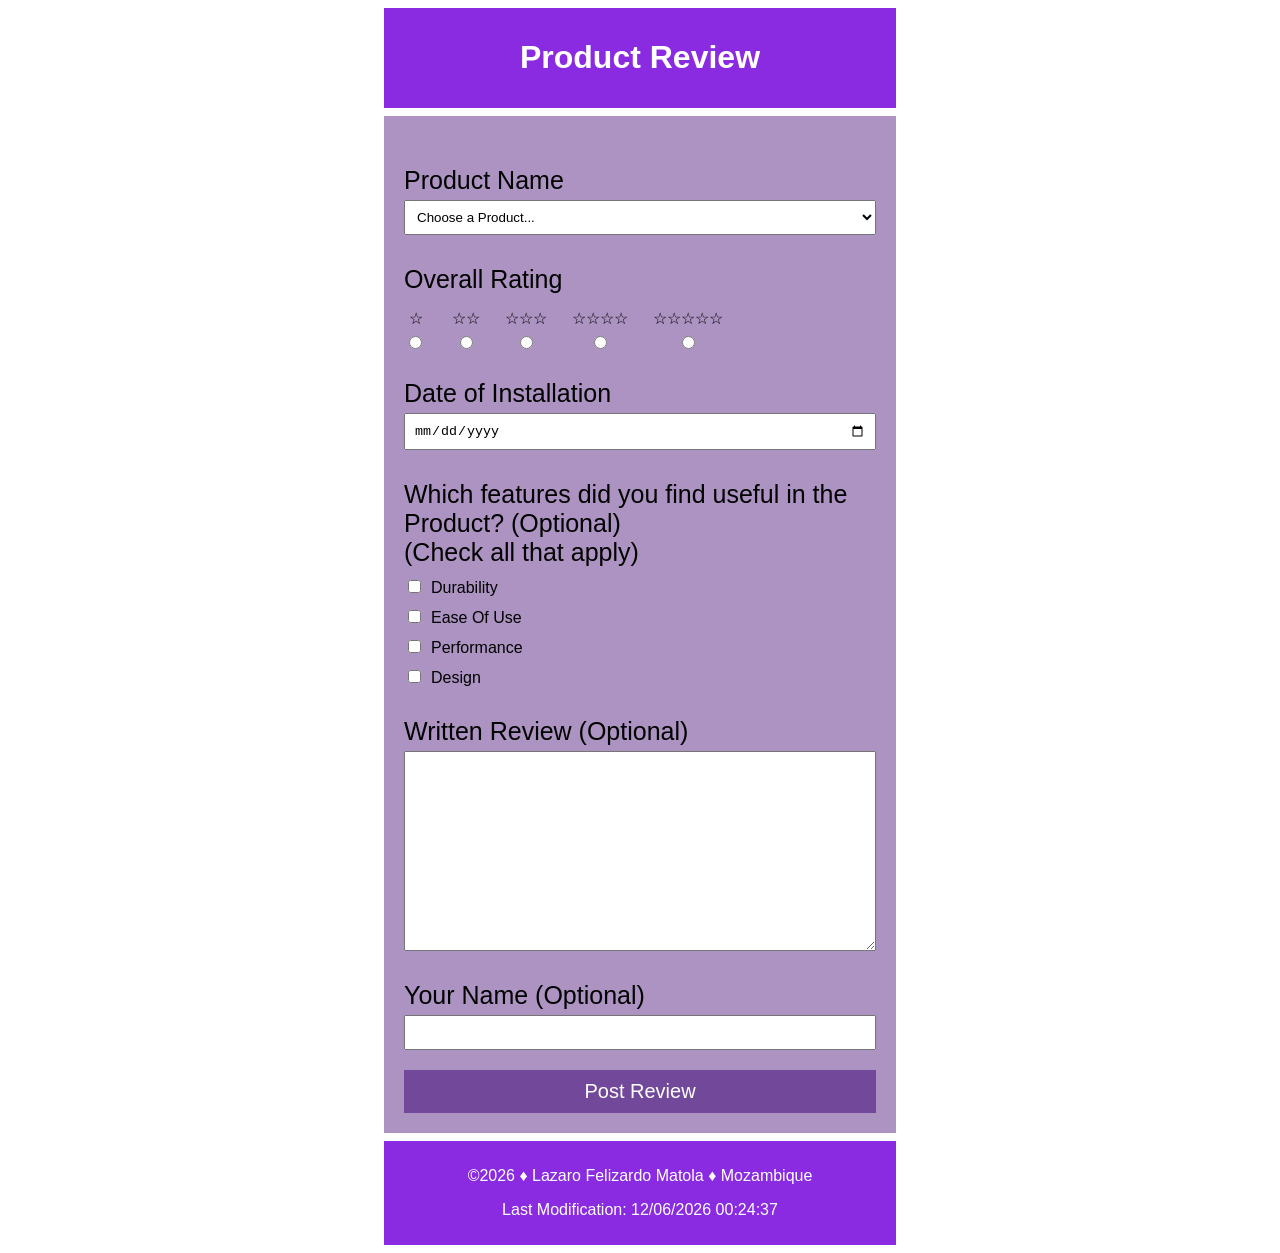
==== form.html @ c9d66fe8 "lastcommit" ====
<!DOCTYPE html>
<html lang="en">
<head>
    <meta charset="UTF-8">
    <meta name="viewport" content="width=device-width, initial-scale=1.0">
    <title>WDD 131 - Dynamic Web Fundamentals - Product Review Form - Lázaro Felizardo Matola</title>
    <meta name="author" content="Lázaro Felizardo Matola">
    <meta name="description" content="Product Review Form">

    
    <link rel="stylesheet" href="week01/styles/form.css">
    <script src="week01/scripts/form.js" defer></script>
    <script src="week01/scripts/getdates.js" defer></script>
</head>

<body>
    <header>
        <h1>Product Review</h1>
    </header>

    <main>
        <form method="get" action="review.html">

            <label class="headerLabel" for="productName">Product Name</label>

            <select id="productName" name="subject" required>
                <option value="" disabled selected>Choose a Product...</option>
            </select>
            
            <div class="ratContainer">
                
                <label class="headerLabel" >Overall Rating</label>

                <div class="ratOptions">

                    <label for="rat1">
                        <span>☆</span>
                        <input type="radio" id="Rat1" name="starRat" value="one" required>
                    </label>

                    <label for="rat2">
                        <span>☆☆</span>
                        <input type="radio" id="Rat2" name="starRat" value="two">
                    </label>

                    <label for="rat3">
                        <span>☆☆☆</span>
                        <input type="radio" id="Rat3" name="starRat" value="three">
                    </label>

                    <label for="rat4">
                        <span>☆☆☆☆</span>
                        <input type="radio" id="Rat4" name="starRat" value="four">
                    </label>

                    <label for="rat5">
                        <span>☆☆☆☆☆</span>
                        <input type="radio" id="Rat5" name="starRat" value="five">
                    </label>

                </div>

            </div>
            
            <label for="installDate" class="headerLabel" >Date of Installation</label>
            <input type="date" id="installDate" name="installDate" required>
            
            <label class="headerLabel" >Which features did you find useful in the Product? <span class="optional">(Optional)</span><br><span class="optional">(Check all that apply)</span></label>
            <label for="durability"><input type="checkbox" id="durability" name="features" value="durability">Durability</label>
            <label for="easeOfUse"><input type="checkbox" id="easeOfUse" name="features" value="easeOfUse">Ease Of Use</label>
            <label for="performance"><input type="checkbox" id="performance" name="features" value="performance">Performance</label>
            <label for="design"><input type="checkbox" id="design" name="features" value="design">Design</label>
            
            <label class="headerLabel" for="writtenReview">Written Review <span class="optional">(Optional)</span></label>
           
            <textarea name="writtenReview" id="writtenReview"></textarea>
            
            <label class="headerLabel" for="userName">Your Name <span class="optional">(Optional)</span></label>

            <input type="text" id="userName" name="userName">            
            <input id="submit" type="submit" value="Post Review">

        </form>
        
    </main>

    <footer>
        <p id="info">&copy;<span id="currentyear"></span> ♦ Lazaro Felizardo Matola ♦ Mozambique</p>
        <p id="lastModified"></p>
    </footer>

</body>
</html>
---- week01/styles/form.css ----
body{
    width: 40%;
    margin: auto;
    padding: 0;
    font-family: "Alegreya Sans", sans-serif;
}

header, footer{
    background-color: blueviolet;
    color: #fff;
    text-align: center;
    padding: 10px;
    margin: 8px  0 8px  0;

}

main {
    padding: 20px;
    background-color: rgb(172, 147, 194);
}

main p{
    text-align: center;
    font-size: 35px;
}


.headerLabel{
    padding-top: 20px;
    font-size: 25px;
}

form {
    max-width: 650px;
    margin: 0 auto;
    display: flex;
    flex-direction: column;
}

form label {
    margin-top: 10px;
}

form input[type="text"],
form select,
form input[type="date"],

form textarea {
    width: 100%;
    box-sizing: border-box;
    padding: 8px;
    margin-top: 5px;
}

form input[type="radio"],
form input[type="checkbox"] {
    margin-right: 10px;
}

form .ratContainer {
    display: flex;
    flex-direction: column;
}

form .ratOptions {
    display: flex;
    margin-top: 5px;
}

form .ratOptions label {
    margin-right: 20px;
    display: flex;
    flex-direction: column;
    align-items: center;
}

form .ratOptions label span {
    margin-right: 5px;
    margin-bottom: 5px;
}


#writtenReview {
    height: 200px;
}

form input[type="submit"] {
    margin-top: 20px;
    padding: 10px;
    background-color: rgb(114, 72, 154);
    color: #fff;
    border: none;
    cursor: pointer;
    font-size: 20px;
}

form input[type="submit"]:hover {
    background-color: blueviolet;
}
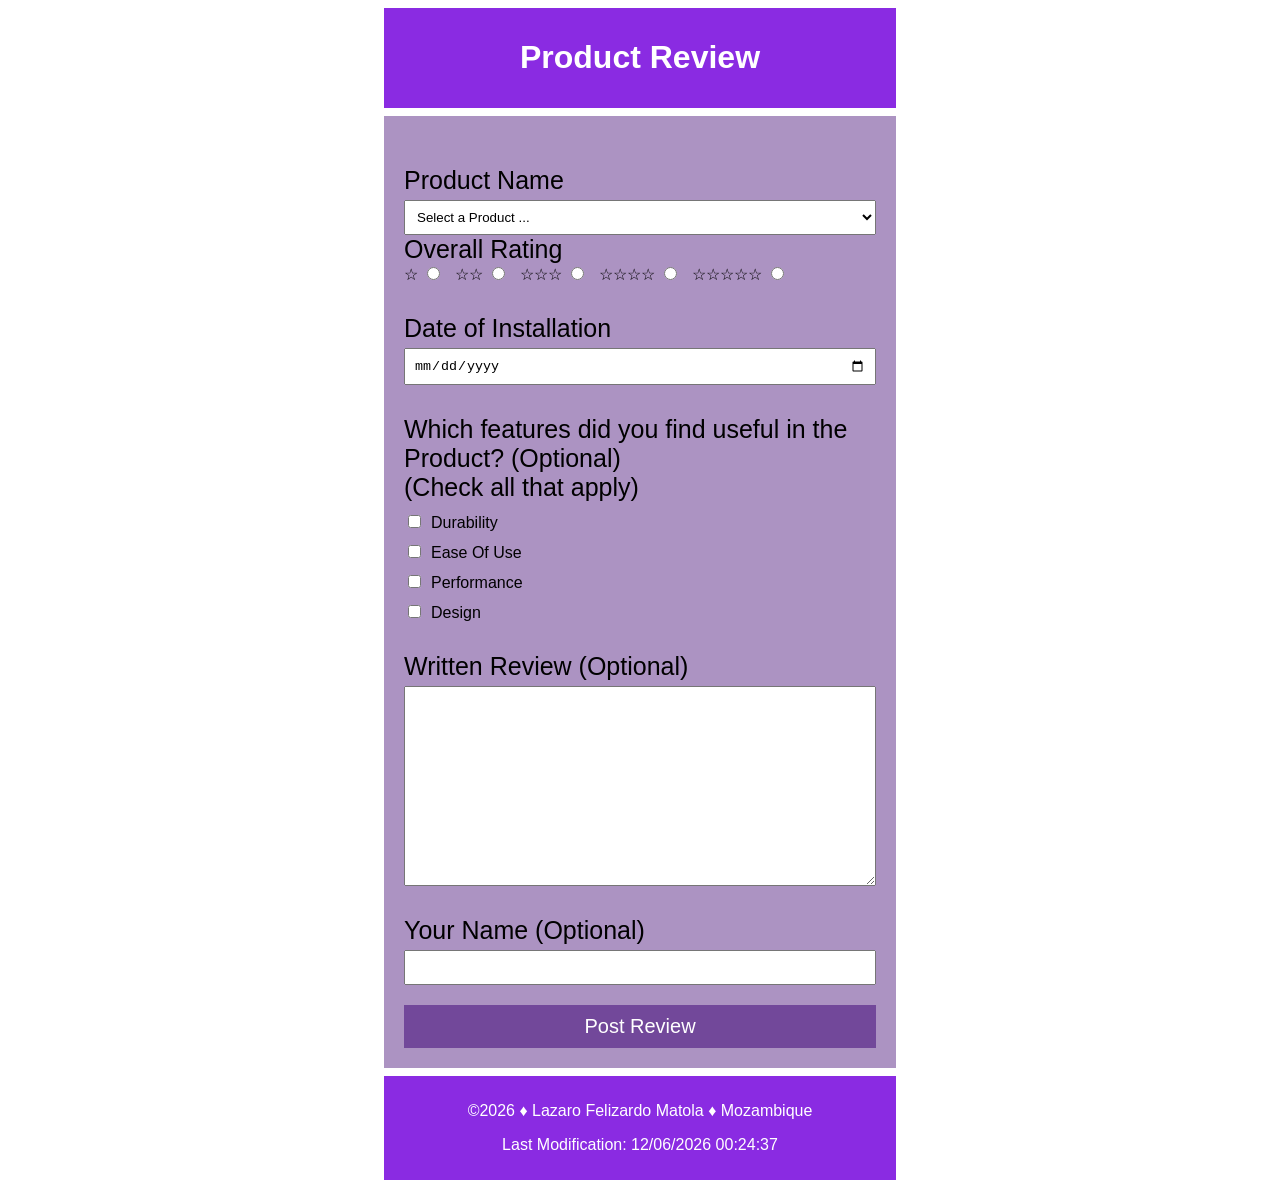
==== commit f92ecf0c: "comm" ====
--- a/form.html
+++ b/form.html
@@ -20,66 +20,53 @@
 
     <main>
         <form method="get" action="review.html">
-
             <label class="headerLabel" for="productName">Product Name</label>
-
             <select id="productName" name="subject" required>
-                <option value="" disabled selected>Choose a Product...</option>
+                <option value="" disabled selected>Select a Product ...</option>
             </select>
             
-            <div class="ratContainer">
-                
+            <div class="rating-container">
                 <label class="headerLabel" >Overall Rating</label>
-
-                <div class="ratOptions">
-
-                    <label for="rat1">
+                <div class="rating-options">
+                    <label for="rating1">
                         <span>☆</span>
-                        <input type="radio" id="Rat1" name="starRat" value="one" required>
+                        <input type="radio" id="rating1" name="starRating" value="1" required>
                     </label>
-
-                    <label for="rat2">
+                    <label for="rating2">
                         <span>☆☆</span>
-                        <input type="radio" id="Rat2" name="starRat" value="two">
+                        <input type="radio" id="rating2" name="starRating" value="2">
                     </label>
-
-                    <label for="rat3">
+                    <label for="rating3">
                         <span>☆☆☆</span>
-                        <input type="radio" id="Rat3" name="starRat" value="three">
+                        <input type="radio" id="rating3" name="starRating" value="3">
                     </label>
-
-                    <label for="rat4">
+                    <label for="rating4">
                         <span>☆☆☆☆</span>
-                        <input type="radio" id="Rat4" name="starRat" value="four">
+                        <input type="radio" id="rating4" name="starRating" value="4">
                     </label>
-
-                    <label for="rat5">
+                    <label for="rating5">
                         <span>☆☆☆☆☆</span>
-                        <input type="radio" id="Rat5" name="starRat" value="five">
+                        <input type="radio" id="rating5" name="starRating" value="5">
                     </label>
-
                 </div>
-
             </div>
             
             <label for="installDate" class="headerLabel" >Date of Installation</label>
             <input type="date" id="installDate" name="installDate" required>
             
-            <label class="headerLabel" >Which features did you find useful in the Product? <span class="optional">(Optional)</span><br><span class="optional">(Check all that apply)</span></label>
+            <label class="headerLabel" >Which features did you find useful in the Product? <span class="optional">(Optional)</span><br><span class="cursive">(Check all that apply)</span></label>
             <label for="durability"><input type="checkbox" id="durability" name="features" value="durability">Durability</label>
             <label for="easeOfUse"><input type="checkbox" id="easeOfUse" name="features" value="easeOfUse">Ease Of Use</label>
             <label for="performance"><input type="checkbox" id="performance" name="features" value="performance">Performance</label>
             <label for="design"><input type="checkbox" id="design" name="features" value="design">Design</label>
             
             <label class="headerLabel" for="writtenReview">Written Review <span class="optional">(Optional)</span></label>
-           
             <textarea name="writtenReview" id="writtenReview"></textarea>
             
-            <label class="headerLabel" for="userName">Your Name <span class="optional">(Optional)</span></label>
-
-            <input type="text" id="userName" name="userName">            
+            <label class="headerLabel" for="username">Your Name <span class="optional">(Optional)</span></label>
+            <input type="text" id="username" name="username">
+            
             <input id="submit" type="submit" value="Post Review">
-
         </form>
         
     </main>
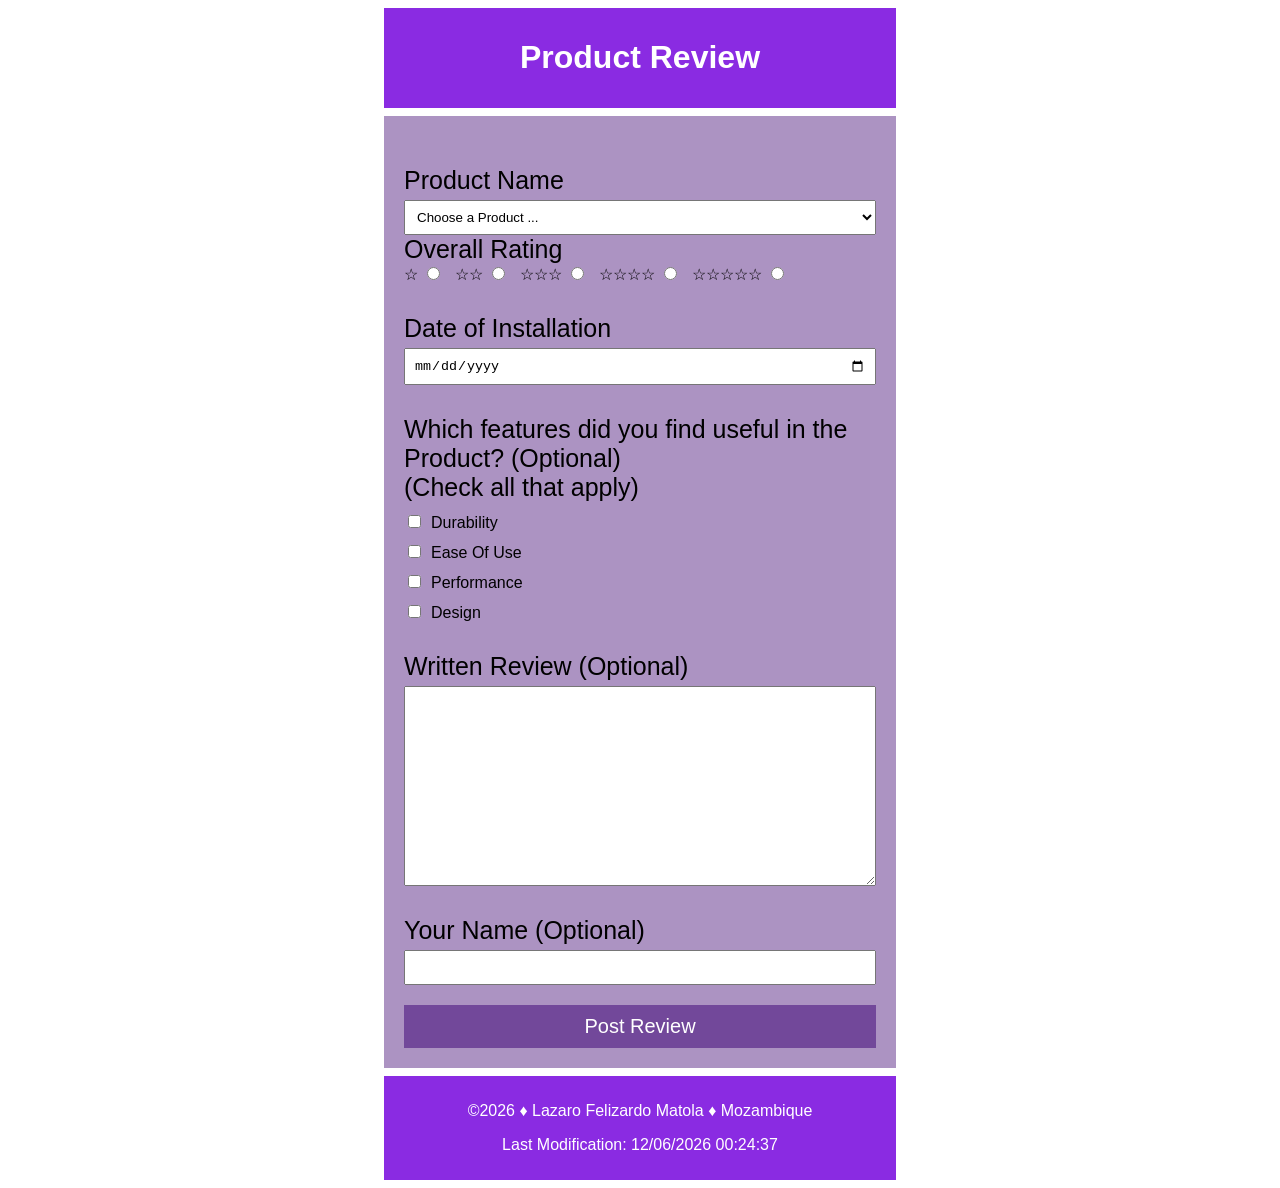
==== commit e64ef167: "ff" ====
--- a/form.html
+++ b/form.html
@@ -22,7 +22,7 @@
         <form method="get" action="review.html">
             <label class="headerLabel" for="productName">Product Name</label>
             <select id="productName" name="subject" required>
-                <option value="" disabled selected>Select a Product ...</option>
+                <option value="" disabled selected>Choose a Product ...</option>
             </select>
             
             <div class="rating-container">
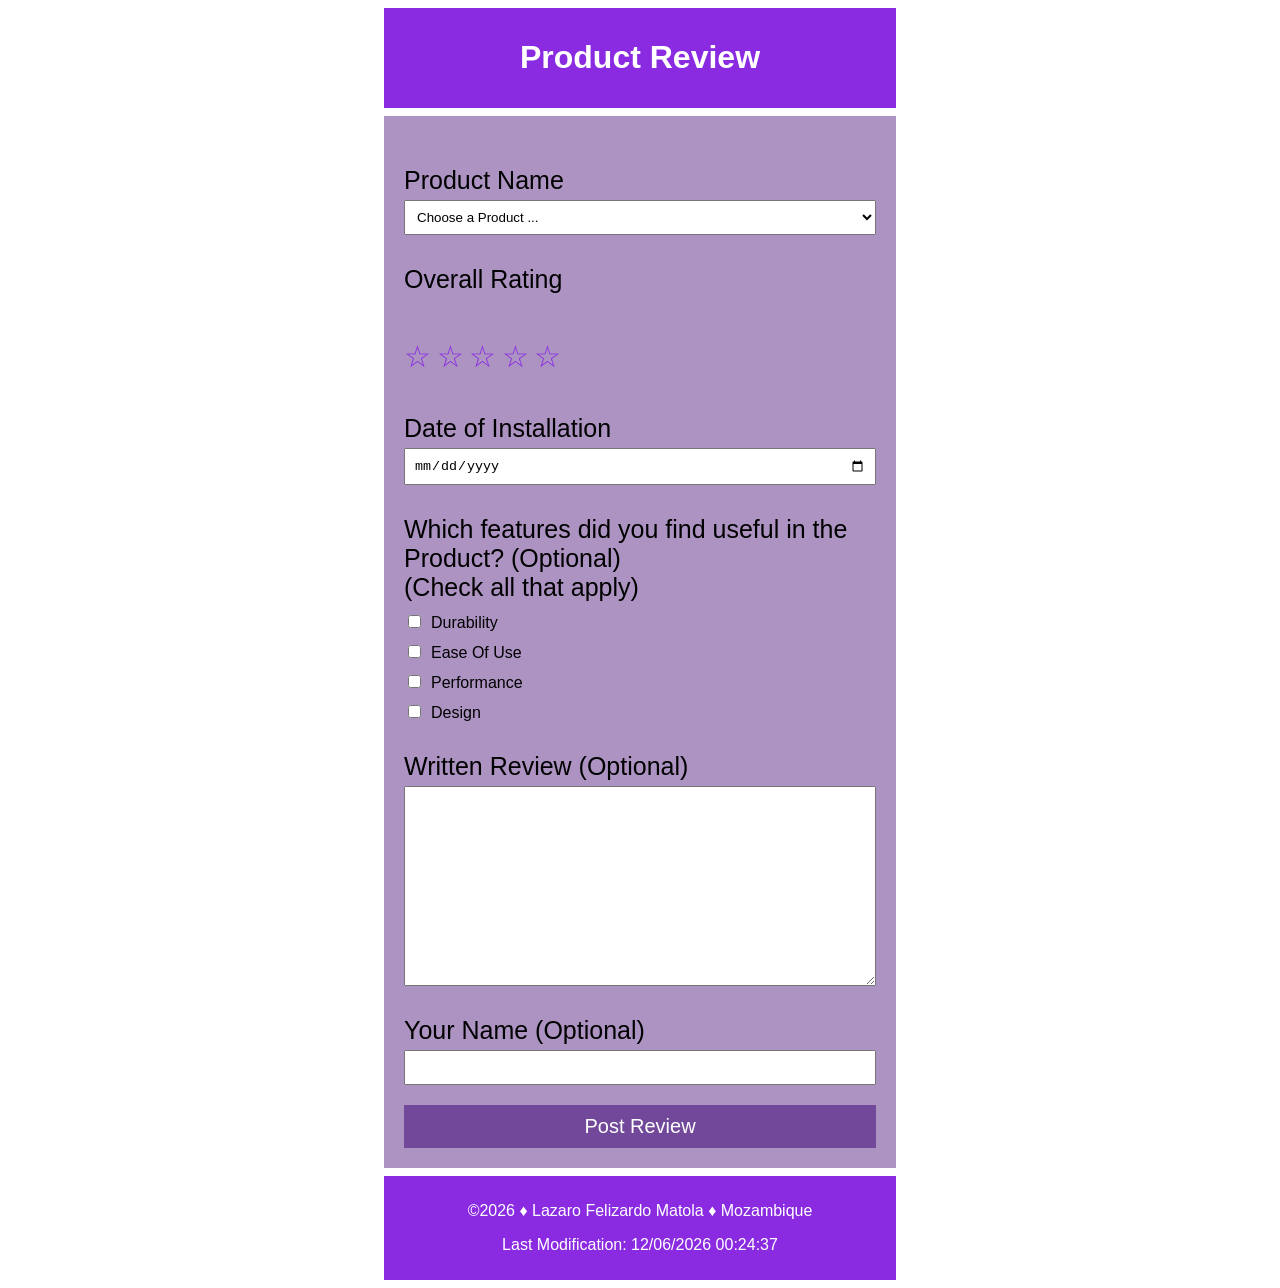
==== commit e6263444: "mat" ====
--- a/form.html
+++ b/form.html
@@ -27,28 +27,23 @@
             
             <div class="rating-container">
                 <label class="headerLabel" >Overall Rating</label>
-                <div class="rating-options">
-                    <label for="rating1">
-                        <span>☆</span>
-                        <input type="radio" id="rating1" name="starRating" value="1" required>
-                    </label>
-                    <label for="rating2">
-                        <span>☆☆</span>
-                        <input type="radio" id="rating2" name="starRating" value="2">
-                    </label>
-                    <label for="rating3">
-                        <span>☆☆☆</span>
-                        <input type="radio" id="rating3" name="starRating" value="3">
-                    </label>
-                    <label for="rating4">
-                        <span>☆☆☆☆</span>
-                        <input type="radio" id="rating4" name="starRating" value="4">
-                    </label>
-                    <label for="rating5">
-                        <span>☆☆☆☆☆</span>
-                        <input type="radio" id="rating5" name="starRating" value="5">
-                    </label>
-                </div>
+                
+                <div class="star-rating">
+                    <input type="radio" name="stars" id="star-a" value="5"/>
+                    <label for="star-a"></label>
+              
+                    <input type="radio" name="stars" id="star-b" value="4"/>
+                    <label for="star-b"></label>
+                
+                    <input type="radio" name="stars" id="star-c" value="3"/>
+                    <label for="star-c"></label>
+                
+                    <input type="radio" name="stars" id="star-d" value="2"/>
+                    <label for="star-d"></label>
+                
+                    <input type="radio" name="stars" id="star-e" value="1"/>
+                    <label for="star-e"></label>
+              </div>
             </div>
             
             <label for="installDate" class="headerLabel" >Date of Installation</label>
--- a/week01/styles/form.css
+++ b/week01/styles/form.css
@@ -58,24 +58,24 @@
     margin-right: 10px;
 }
 
-form .ratContainer {
+form .rating-container {
     display: flex;
     flex-direction: column;
 }
 
-form .ratOptions {
+form .rating-options {
     display: flex;
     margin-top: 5px;
 }
 
-form .ratOptions label {
+form .rating-options label {
     margin-right: 20px;
     display: flex;
     flex-direction: column;
     align-items: center;
 }
 
-form .ratOptions label span {
+form .rating-options label span {
     margin-right: 5px;
     margin-bottom: 5px;
 }
@@ -99,3 +99,55 @@
     background-color: blueviolet;
 }
 
+/* use reverse flexbox to take advantage of flex-direction: reverse */
+.star-rating {
+    display: flex;
+    align-items: center;
+    width: 160px;
+    flex-direction: row-reverse;
+    justify-content: space-between;    
+    position: relative;
+    margin-top: 50px;
+  }
+  /* hide the inputs */
+  .star-rating input {
+    display: none;
+  }
+  /* set properties of all labels */
+  .star-rating > label {
+    width: 30px;
+    height: 30px;
+    font-family: Arial;
+    font-size: 30px;
+    transition: 0.2s ease;
+    color: blueviolet;
+  }
+  /* give label a hover state */
+  .star-rating label:hover {
+    color: #ff69b4;
+    transition: 0.2s ease;
+  }
+  .star-rating label:active::before {
+    transform:scale(1.1);
+  }
+  
+  /* set shape of unselected label */
+  .star-rating label::before {
+    content: '\2606';
+    position: absolute;
+    top: 0px;
+    line-height: 26px;
+  }
+  /* set full star shape for checked label and those that come after it */
+  .star-rating input:checked ~ label:before {
+    content:'\2605';
+  }
+  
+  @-moz-document url-prefix() {
+    .star-rating input:checked ~ label:before {
+    font-size: 36px;
+    line-height: 21px;
+    }
+  }  
+  
+
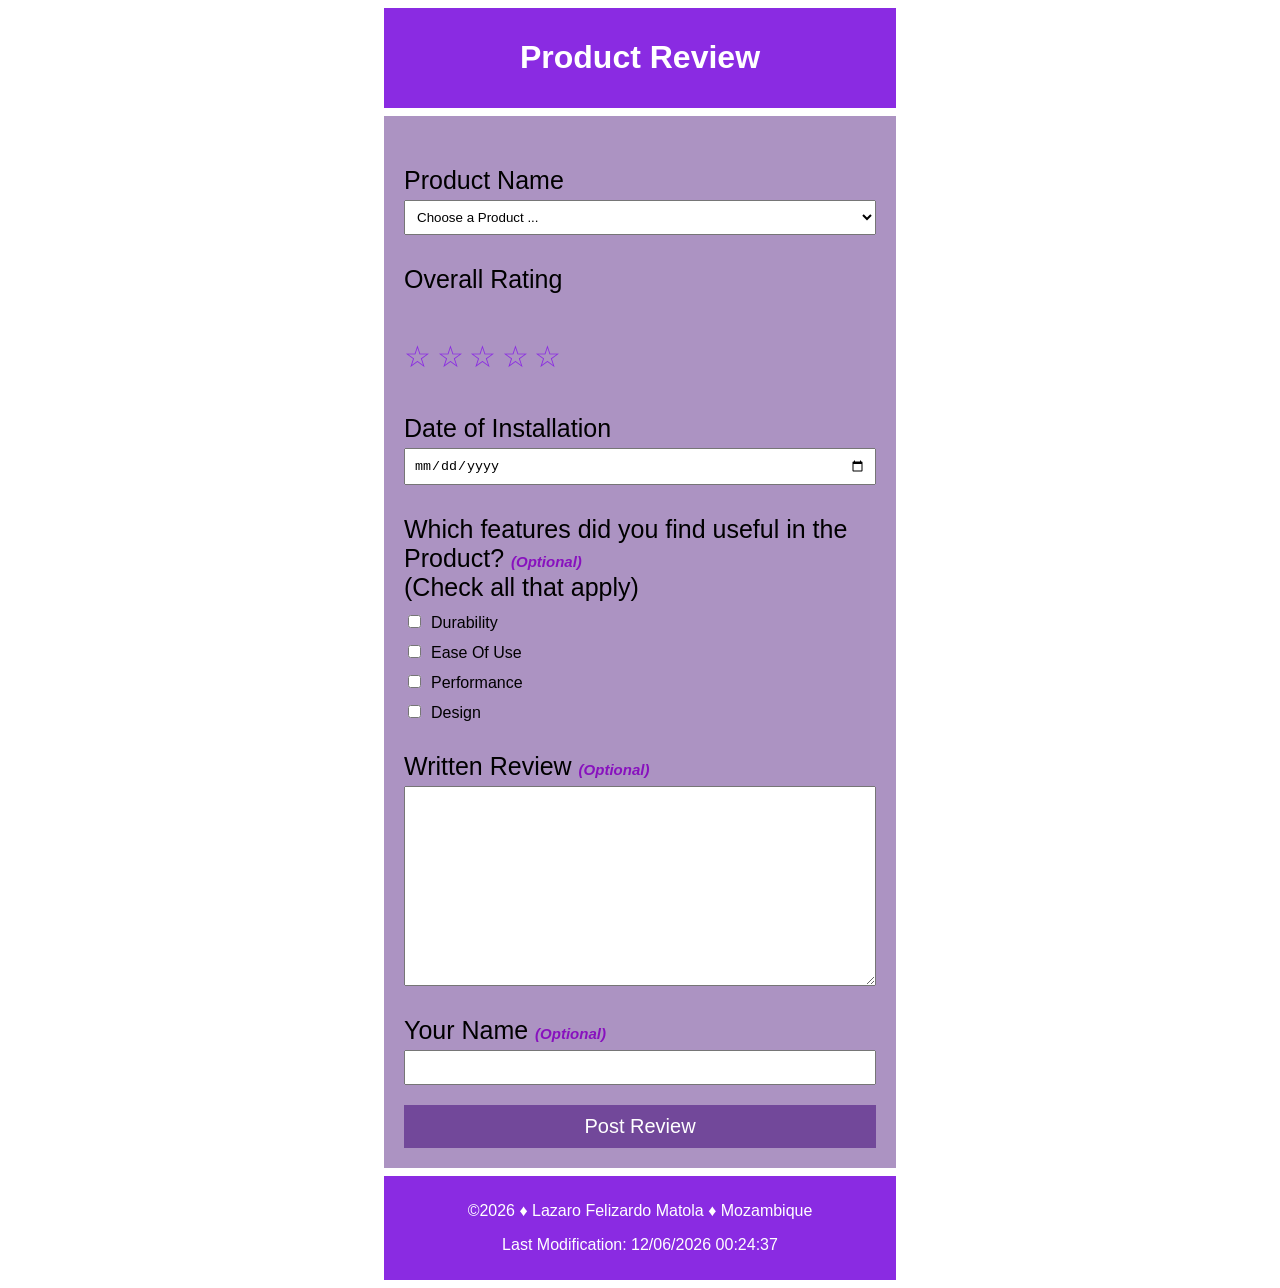
==== commit a4db89de: "mato" ====
--- a/form.html
+++ b/form.html
@@ -27,7 +27,7 @@
             
             <div class="rating-container">
                 <label class="headerLabel" >Overall Rating</label>
-                
+
                 <div class="star-rating">
                     <input type="radio" name="stars" id="star-a" value="5"/>
                     <label for="star-a"></label>
@@ -44,6 +44,7 @@
                     <input type="radio" name="stars" id="star-e" value="1"/>
                     <label for="star-e"></label>
               </div>
+              
             </div>
             
             <label for="installDate" class="headerLabel" >Date of Installation</label>
--- a/week01/styles/form.css
+++ b/week01/styles/form.css
@@ -99,6 +99,13 @@
     background-color: blueviolet;
 }
 
+.optional{
+    font-style: italic;
+    font-size: 15px;
+    color: #8811be;
+    font-weight: bold;
+}
+
 /* use reverse flexbox to take advantage of flex-direction: reverse */
 .star-rating {
     display: flex;
